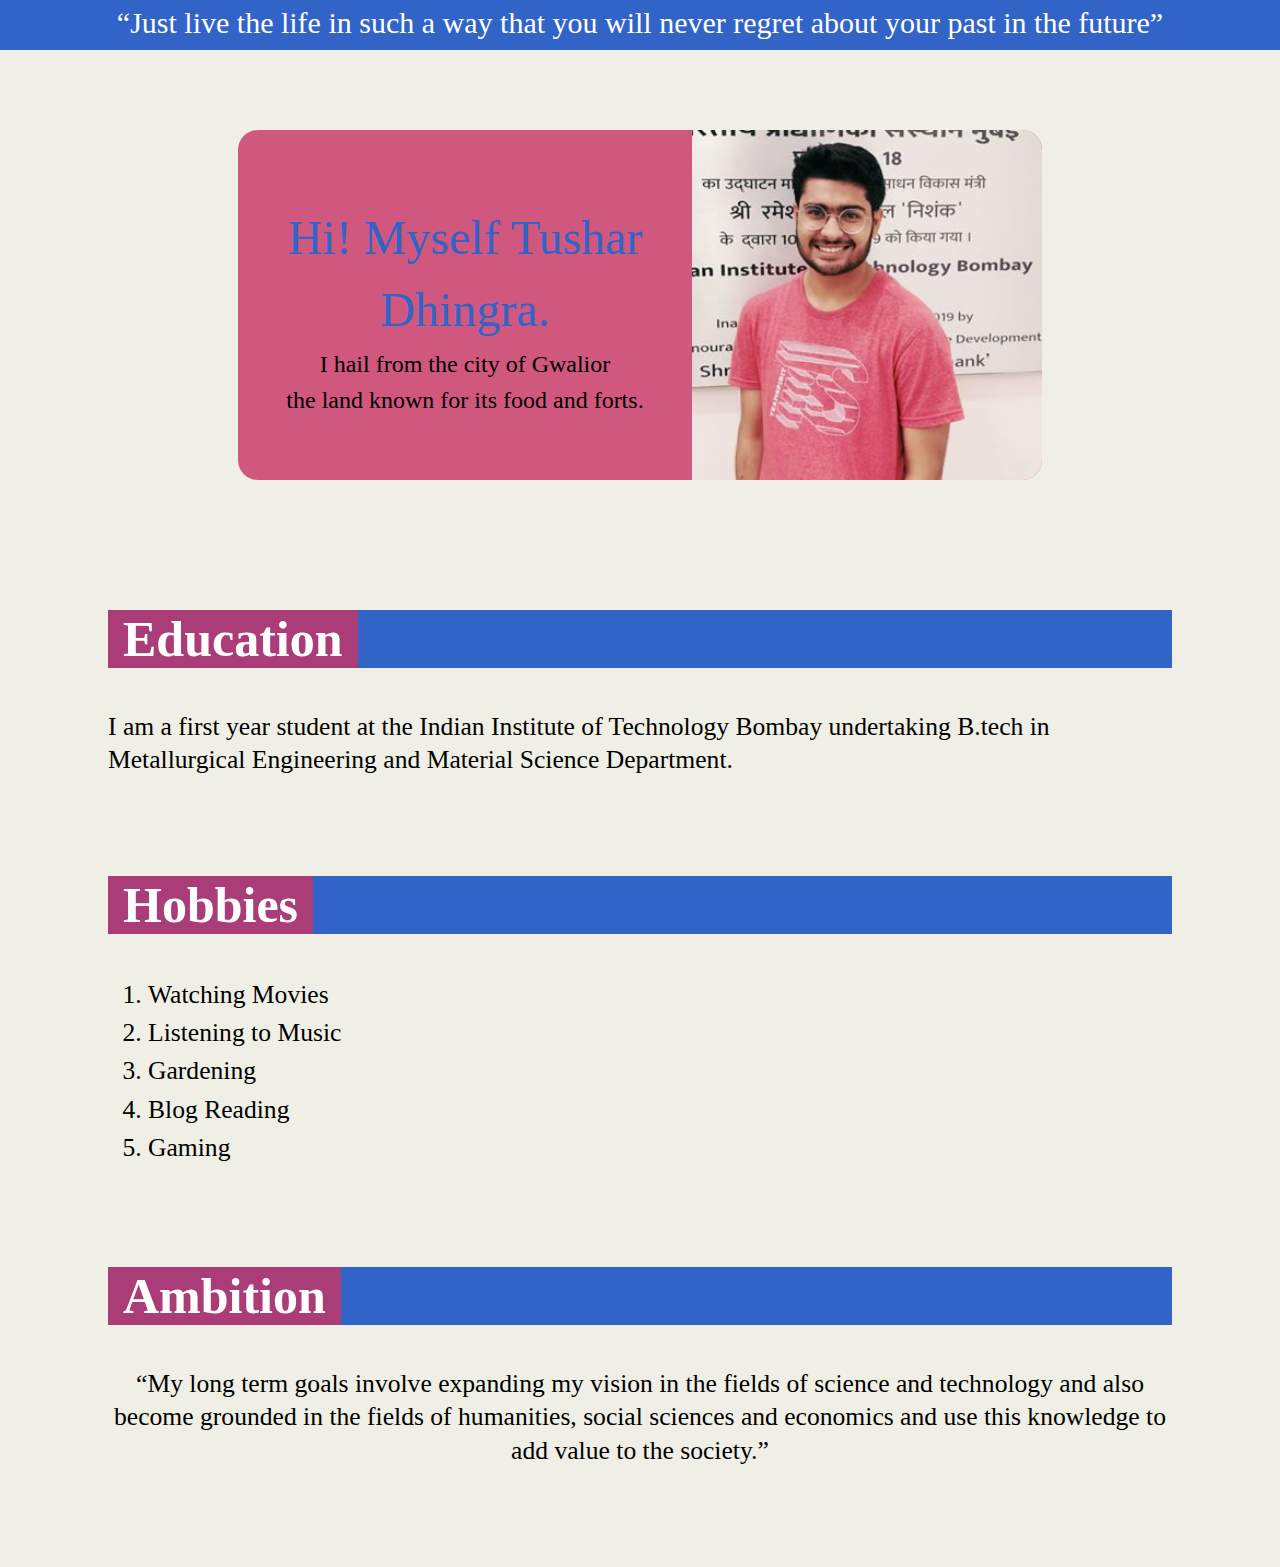
==== Index.html @ 56131891 "Add files via upload" ====
<!DOCTYPE html>
<html>
<head>
	<title>About Me</title>
	<meta charset="utf-8">
	<meta name="viewport" content="width=device-width, initial-scale=1.0">
	<link rel="stylesheet" href="index.css">
</head>

<body>
	<!--Quote-->
	<header>
	<p id="quote"><q>Just live the life in such a way that you will never regret about your past in the future</q></p>
	</header>

    <!--Name and picture-->
    <div id="top">
    <p id="basicInfo"><img src="profile.jpg"><br><br><span>Hi! Myself Tushar Dhingra.</span><br> I hail from the city of Gwalior<br> the land known for its food and forts.
    </p>
	</div>

	<!--Education-->
    <div>
    <h2><span class="red">Education</span></h2>
	<p>I am a first year student at the Indian Institute of Technology Bombay undertaking B.tech in Metallurgical Engineering and Material Science Department.</p>
	</div>

	<!--Hobbies-->
	<div>
	<h2><span class="red">Hobbies</span></h2>
	<ol>
		<li>Watching Movies</li>
		<li>Listening to Music</li>
		<li>Gardening</li>
		<li>Blog Reading</li>
		<li>Gaming</li>
	</ol>
	</div>

	<!--Ambitions-->
	<div>
	<h2><span class="red">Ambition</span></h2>
	<p id="ambitions"><q>My long term goals involve expanding my vision in the fields of science and technology and also become grounded in the fields of humanities, social sciences and economics and use this knowledge to add value to the society.</q></p>
	</div>
</body>
</html>
---- index.css ----
body{
	background-color:rgb(100,100,0,0.1);
}


img{
	float:right;
	width:350px;
}

#basicInfo{
	text-align:center;
	font-size:150%;
	line-height:1.5;
	background-color:rgb(200,50,100,0.8);
	margin:130px;
	border-radius:20px;

}

span{
	font-size:200%;
	color:rgb(50,100,200);
}


h2{
	font-size:50px;
	color:white;
	background-color:rgb(50,100,200);
}

p{
	font-size:160%;
	overflow:hidden;
	line-height:1.3;
}

#ambitions{
	text-align:center;
}

ol{
	font-size:160%;
	line-height:1.5;
}

#quote{
	text-align:center;
	font-size:30px;
	margin:0;
	background-color:rgb(50,100,200);
	color:white;
	position:absolute;
	top:0;
	left:0;
	width:100%;
	height:50px;
	line-height:1.5;
}

div{
	margin:100px;

}

.red{
	background-color:rgb(200,50,100,0.8);
	font-size:100%;
	color:white;
	padding:1px 15px;
}
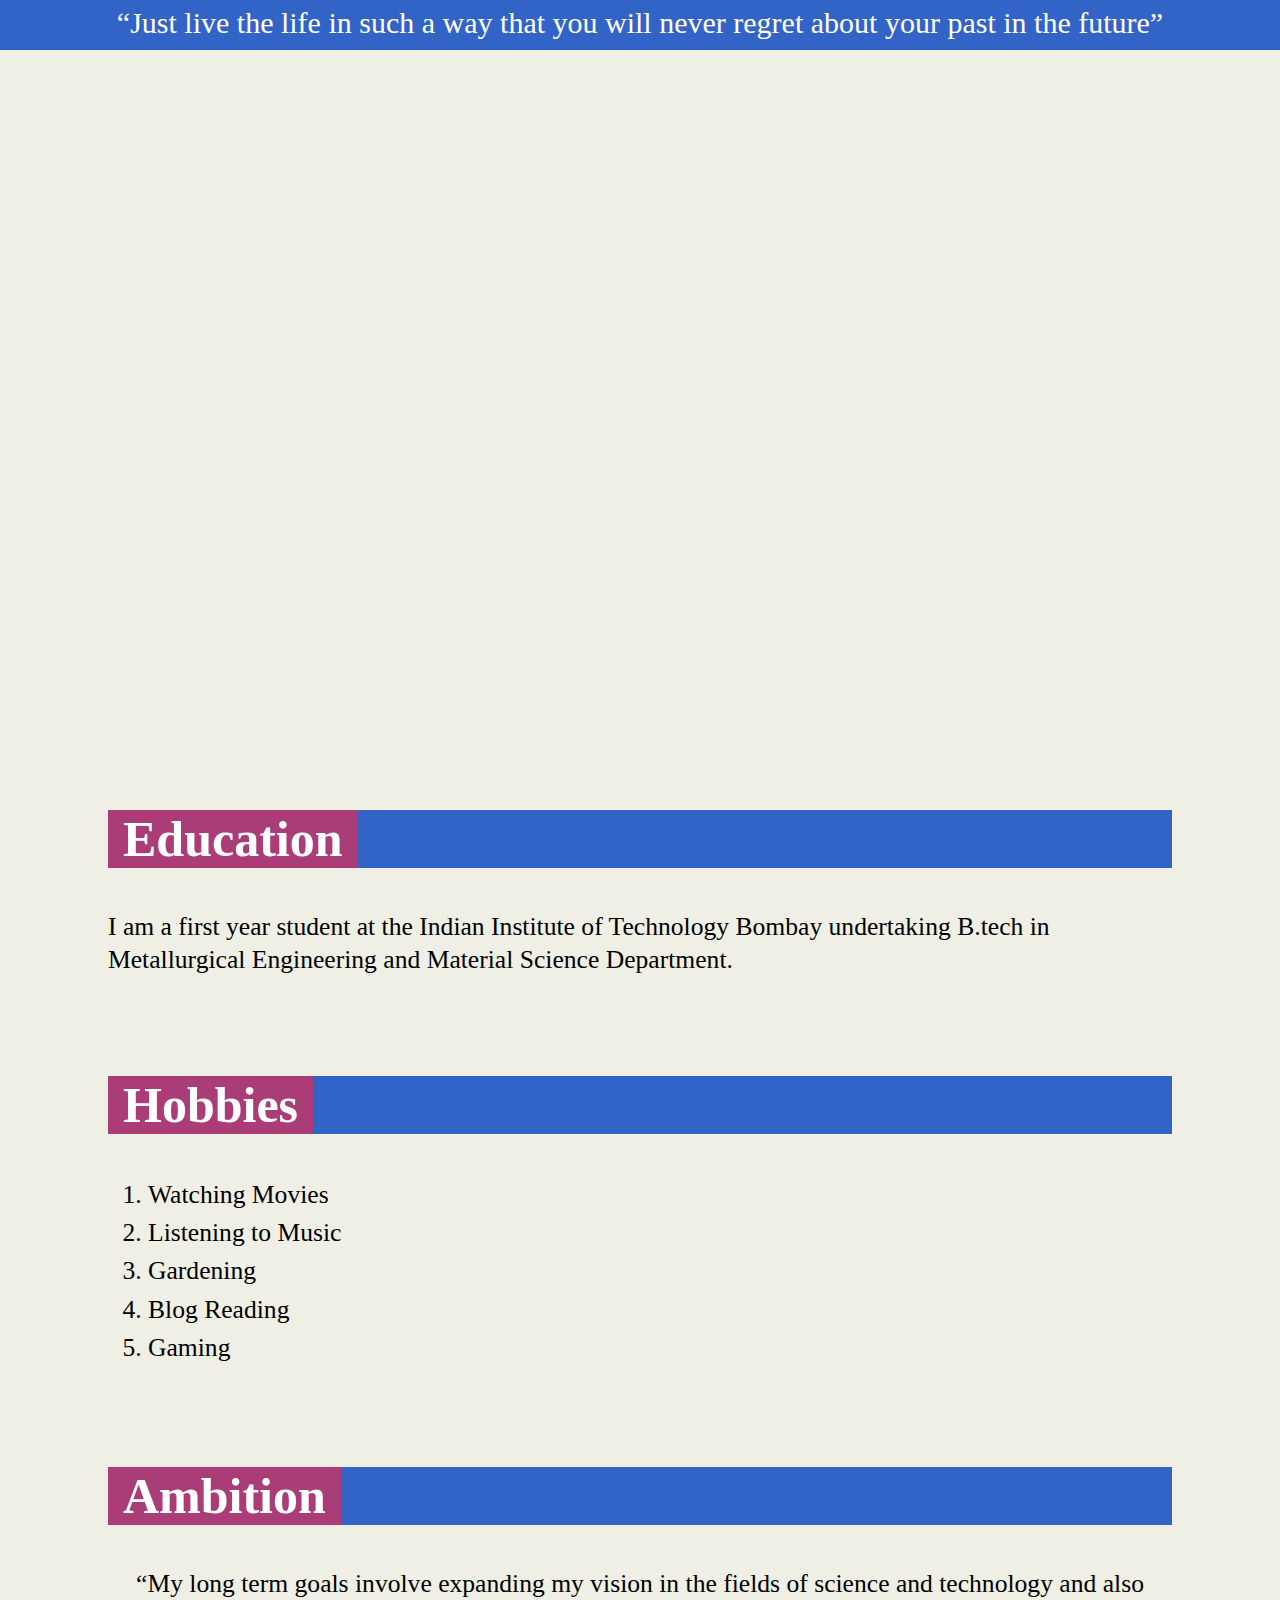
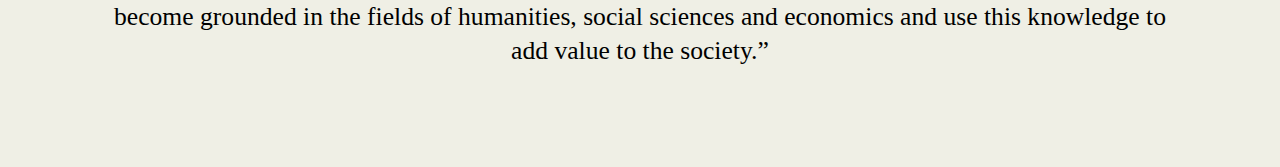
==== commit 17f119c3: "Add files via upload" ====
--- a/Index.html
+++ b/Index.html
@@ -10,12 +10,12 @@
 <body>
 	<!--Quote-->
 	<header>
-	<p id="quote"><q>Just live the life in such a way that you will never regret about your past in the future</q></p>
+	<p><q>Just live the life in such a way that you will never regret about your past in the future</q></p>
 	</header>
 
     <!--Name and picture-->
-    <div id="top">
-    <p id="basicInfo"><img src="profile.jpg"><br><br><span>Hi! Myself Tushar Dhingra.</span><br> I hail from the city of Gwalior<br> the land known for its food and forts.
+    <div id="basicInfo">
+    <p id="info"><img src="profile.jpg"><br><br><span id="per"><span>Hi! Myself Tushar Dhingra.</span><br> I hail from the city of Gwalior<br> the land known for its food and forts.</span>
     </p>
 	</div>
 
--- a/index.css
+++ b/index.css
@@ -6,20 +6,56 @@
 img{
 	float:right;
 	width:350px;
+	animation-name:picture;
+	animation-duration:0.5s;
+	animation-delay:2s;
+	animation-fill-mode: forwards;
+	opacity:0;
+}
+
+@keyframes picture{
+	from{opacity:0;}
+	to{opacity:100%;}
 }
 
 #basicInfo{
 	text-align:center;
 	font-size:150%;
 	line-height:1.5;
-	background-color:rgb(200,50,100,0.8);
-	margin:130px;
 	border-radius:20px;
+	margin:230px;
+	box-shadow:none;
+	animation-name:sample;
+	animation-duration:1.5s;
+	animation-delay:0.5s;
+	animation-fill-mode: forwards;
+}
 
+@keyframes sample{
+	0%  {background-color:rgb(100,100,0,0.1);box-shadow:none;}
+	90% {background-color:rgb(100,100,0,0.1);box-shadow:5px 5px 5px grey;}
+	100% {background-color:rgb(200,50,100,0.8);box-shadow:5px 5px 5px grey;}
+}
+
+#info{
+	border-radius:20px;
+}
+
+#per{
+	color:black;
+	animation-name:dis;
+	animation-duration:0.5s;
+	animation-delay:2s;
+	opacity:0;
+	animation-fill-mode:forwards;
+}
+
+@keyframes dis{
+	from{opacity:0;}
+	to{opacity:100;}
 }
 
 span{
-	font-size:200%;
 	color:rgb(50,100,200);
 }
 
@@ -45,23 +81,23 @@
 	line-height:1.5;
 }
 
-#quote{
+header p{
 	text-align:center;
 	font-size:30px;
 	margin:0;
 	background-color:rgb(50,100,200);
 	color:white;
-	position:absolute;
-	top:0;
-	left:0;
 	width:100%;
 	height:50px;
 	line-height:1.5;
+	position:absolute;
+	left:0;
+	top:0;
 }
+
 
 div{
 	margin:100px;
-
 }
 
 .red{
